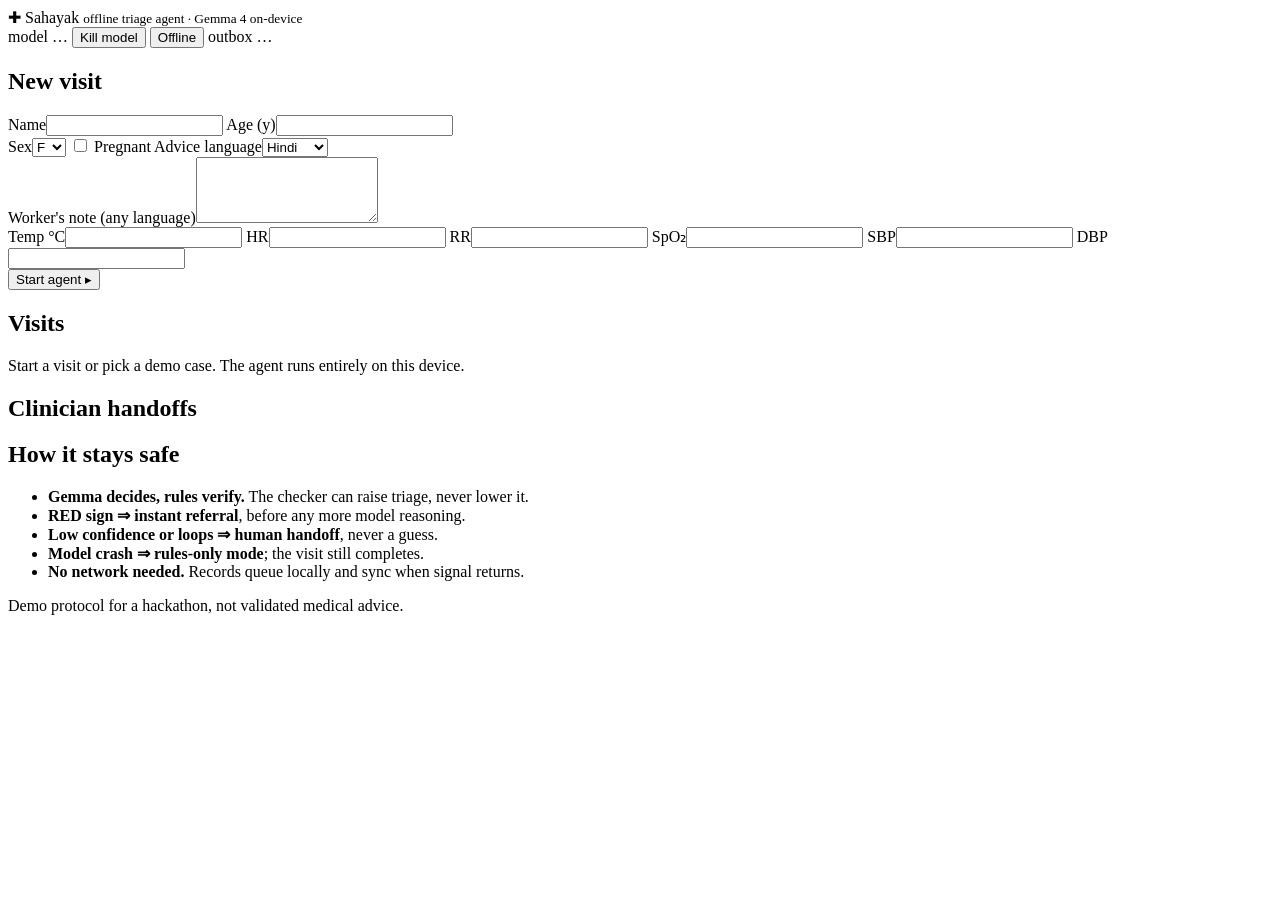
==== sahayak/static/index.html @ d5a65f3a "Sahayak: offline Gemma 4 triage agent (sense-decide-act-check loop) Local-first agent for community " ====
<!doctype html>
<!--
  Sahayak UI: one page for the health worker.
  Left: start a visit (with demo presets) and the visit list.
  Middle: the live agent loop (sense/decide/act/check trace), the agent's
  questions, and the final care plan.
  Right: on-device status (model, simulated network, sync outbox) and the
  clinician handoff queue. No external assets: works fully offline.
-->
<html lang="en">
<head>
<meta charset="utf-8">
<meta name="viewport" content="width=device-width, initial-scale=1">
<title>Sahayak · Offline Triage Agent</title>
<link rel="stylesheet" href="/style.css">
</head>
<body>
<header>
  <div class="brand"><span class="logo">✚</span> Sahayak <small>offline triage agent · Gemma 4 on-device</small></div>
  <div class="pills">
    <span id="modelPill" class="pill">model …</span>
    <button id="modelBtn" class="pill toggle" title="Simulate the local model crashing">Kill model</button>
    <button id="netBtn" class="pill toggle" title="Simulate connectivity">Offline</button>
    <span id="syncPill" class="pill">outbox …</span>
  </div>
</header>

<main>
  <section class="col left">
    <h2>New visit</h2>
    <div class="presets" id="presets"></div>
    <form id="visitForm">
      <div class="row">
        <label>Name<input name="name" required></label>
        <label class="sm">Age (y)<input name="age_years" type="number" step="0.1" min="0" required></label>
      </div>
      <div class="row">
        <label class="sm">Sex<select name="sex"><option>F</option><option>M</option></select></label>
        <label class="chk"><input type="checkbox" name="pregnant"> Pregnant</label>
        <label class="sm">Advice language<select name="language"><option>Hindi</option><option>Telugu</option><option>English</option></select></label>
      </div>
      <label>Worker's note (any language)<textarea name="note" rows="4" required></textarea></label>
      <div class="vitals">
        <label>Temp °C<input name="temp_c" type="number" step="0.1"></label>
        <label>HR<input name="hr" type="number"></label>
        <label>RR<input name="rr" type="number"></label>
        <label>SpO₂<input name="spo2" type="number"></label>
        <label>SBP<input name="sbp" type="number"></label>
        <label>DBP<input name="dbp" type="number"></label>
      </div>
      <input type="hidden" name="patient_id">
      <button type="submit" class="primary">Start agent ▸</button>
    </form>
    <h2>Visits</h2>
    <ul id="visits" class="list"></ul>
  </section>

  <section class="col mid">
    <div id="empty" class="empty">Start a visit or pick a demo case. The agent runs entirely on this device.</div>
    <div id="detail" hidden>
      <div class="dhead">
        <div><h2 id="dTitle"></h2><div id="dSub" class="muted"></div></div>
        <span id="dStatus" class="badge"></span>
      </div>
      <div id="question" class="question" hidden>
        <div class="qlabel">Agent needs your input</div>
        <div id="qText"></div>
        <form id="answerForm"><input name="answer" autocomplete="off" required placeholder="Type answer…"><button class="primary">Send</button></form>
      </div>
      <div id="plan" class="plan" hidden></div>
      <h3>Agent loop <span class="muted">sense → decide → act → check</span></h3>
      <ol id="trace" class="trace"></ol>
    </div>
  </section>

  <section class="col right">
    <h2>Clinician handoffs</h2>
    <ul id="handoffs" class="list"></ul>
    <h2>How it stays safe</h2>
    <ul class="notes">
      <li><b>Gemma decides, rules verify.</b> The checker can raise triage, never lower it.</li>
      <li><b>RED sign ⇒ instant referral</b>, before any more model reasoning.</li>
      <li><b>Low confidence or loops ⇒ human handoff</b>, never a guess.</li>
      <li><b>Model crash ⇒ rules-only mode</b>; the visit still completes.</li>
      <li><b>No network needed.</b> Records queue locally and sync when signal returns.</li>
    </ul>
    <p class="disclaimer">Demo protocol for a hackathon, not validated medical advice.</p>
  </section>
</main>
<script src="/app.js"></script>
</body>
</html>
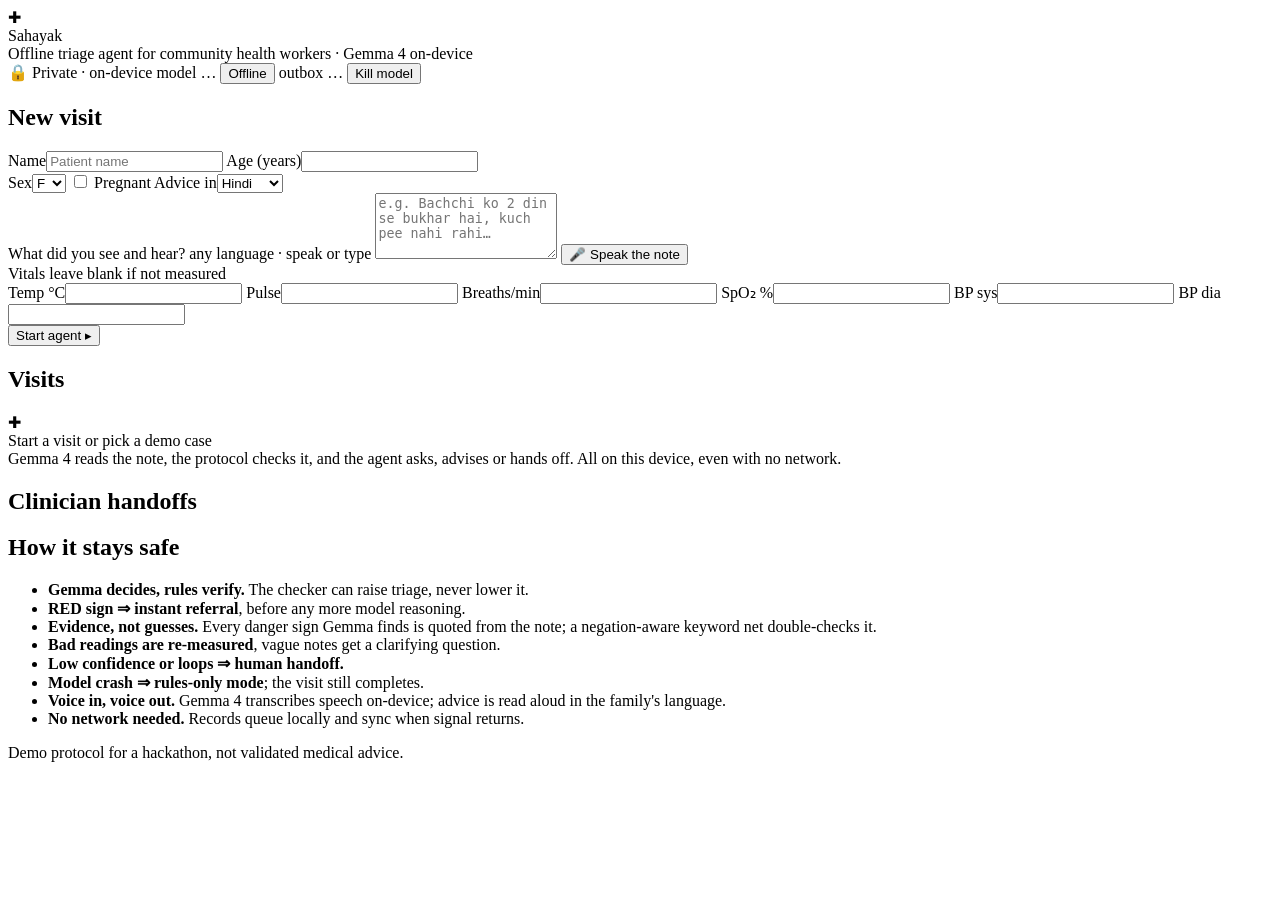
==== commit 9dea218d: "Voice input via Gemma 4 audio, checklist extraction, safer rules, new UI - Voice: mic -> 16 kHz WAV " ====
--- a/sahayak/static/index.html
+++ b/sahayak/static/index.html
@@ -1,11 +1,12 @@
 <!doctype html>
 <!--
   Sahayak UI: one page for the health worker.
-  Left: start a visit (with demo presets) and the visit list.
-  Middle: the live agent loop (sense/decide/act/check trace), the agent's
-  questions, and the final care plan.
-  Right: on-device status (model, simulated network, sync outbox) and the
-  clinician handoff queue. No external assets: works fully offline.
+  Left: start a visit (demo presets, voice or typed note, vitals) and the visit list.
+  Middle: the selected visit: live loop phase tracker, the agent's question,
+  the triage result with local-language advice, what Gemma understood
+  (findings, evidence, vitals), visit stats and the full step-by-step trace.
+  Right: the clinician handoff queue and the safety design.
+  No external assets: everything works fully offline.
 -->
 <html lang="en">
 <head>
@@ -16,12 +17,16 @@
 </head>
 <body>
 <header>
-  <div class="brand"><span class="logo">✚</span> Sahayak <small>offline triage agent · Gemma 4 on-device</small></div>
+  <div class="brand">
+    <span class="logo">✚</span>
+    <div><div class="name">Sahayak</div><div class="tag">Offline triage agent for community health workers · Gemma 4 on-device</div></div>
+  </div>
   <div class="pills">
+    <span class="pill ok" title="The agent, the model and all patient data stay on this device">🔒 Private · on-device</span>
     <span id="modelPill" class="pill">model …</span>
-    <button id="modelBtn" class="pill toggle" title="Simulate the local model crashing">Kill model</button>
     <button id="netBtn" class="pill toggle" title="Simulate connectivity">Offline</button>
     <span id="syncPill" class="pill">outbox …</span>
+    <button id="modelBtn" class="pill toggle ghost" title="Simulate the local model crashing">Kill model</button>
   </div>
 </header>
 
@@ -31,62 +36,99 @@
     <div class="presets" id="presets"></div>
     <form id="visitForm">
       <div class="row">
-        <label>Name<input name="name" required></label>
-        <label class="sm">Age (y)<input name="age_years" type="number" step="0.1" min="0" required></label>
+        <label>Name<input name="name" required placeholder="Patient name"></label>
+        <label class="sm">Age (years)<input name="age_years" type="number" step="0.01" min="0" required></label>
       </div>
       <div class="row">
         <label class="sm">Sex<select name="sex"><option>F</option><option>M</option></select></label>
         <label class="chk"><input type="checkbox" name="pregnant"> Pregnant</label>
-        <label class="sm">Advice language<select name="language"><option>Hindi</option><option>Telugu</option><option>English</option></select></label>
+        <label class="sm">Advice in<select name="language"><option>Hindi</option><option>Telugu</option><option>English</option></select></label>
       </div>
-      <label>Worker's note (any language)<textarea name="note" rows="4" required></textarea></label>
+      <label>What did you see and hear? <span class="hint">any language · speak or type</span>
+        <textarea name="note" rows="4" required placeholder="e.g. Bachchi ko 2 din se bukhar hai, kuch pee nahi rahi…"></textarea></label>
+      <button type="button" id="noteMic" class="mic">🎤 Speak the note</button>
+      <div class="vlabel">Vitals <span class="hint">leave blank if not measured</span></div>
       <div class="vitals">
         <label>Temp °C<input name="temp_c" type="number" step="0.1"></label>
-        <label>HR<input name="hr" type="number"></label>
-        <label>RR<input name="rr" type="number"></label>
-        <label>SpO₂<input name="spo2" type="number"></label>
-        <label>SBP<input name="sbp" type="number"></label>
-        <label>DBP<input name="dbp" type="number"></label>
+        <label>Pulse<input name="hr" type="number"></label>
+        <label>Breaths/min<input name="rr" type="number"></label>
+        <label>SpO₂ %<input name="spo2" type="number"></label>
+        <label>BP sys<input name="sbp" type="number"></label>
+        <label>BP dia<input name="dbp" type="number"></label>
       </div>
       <input type="hidden" name="patient_id">
       <button type="submit" class="primary">Start agent ▸</button>
     </form>
-    <h2>Visits</h2>
+    <h2 class="mt">Visits</h2>
     <ul id="visits" class="list"></ul>
   </section>
 
   <section class="col mid">
-    <div id="empty" class="empty">Start a visit or pick a demo case. The agent runs entirely on this device.</div>
+    <div id="empty" class="empty">
+      <div class="empty-icon">✚</div>
+      <div class="empty-title">Start a visit or pick a demo case</div>
+      <div>Gemma 4 reads the note, the protocol checks it, and the agent asks, advises or hands off. All on this device, even with no network.</div>
+    </div>
     <div id="detail" hidden>
-      <div class="dhead">
-        <div><h2 id="dTitle"></h2><div id="dSub" class="muted"></div></div>
-        <span id="dStatus" class="badge"></span>
+      <div class="patient">
+        <div class="avatar" id="dAvatar"></div>
+        <div class="pinfo"><h2 id="dTitle"></h2><div id="dSub" class="note"></div></div>
+        <span id="dStatus" class="status"></span>
       </div>
+
+      <ol id="phases" class="phases">
+        <li data-p="sense"><b>Sense</b><span>read note, history, rules</span></li>
+        <li data-p="decide"><b>Decide</b><span>Gemma picks next step</span></li>
+        <li data-p="act"><b>Act</b><span>run the tool</span></li>
+        <li data-p="check"><b>Check</b><span>safety verifier</span></li>
+      </ol>
+
       <div id="question" class="question" hidden>
-        <div class="qlabel">Agent needs your input</div>
+        <div class="qlabel">🙋 The agent needs your input</div>
         <div id="qText"></div>
-        <form id="answerForm"><input name="answer" autocomplete="off" required placeholder="Type answer…"><button class="primary">Send</button></form>
+        <form id="answerForm"><input name="answer" autocomplete="off" required placeholder="Type or speak the answer…"><button type="button" id="answerMic" class="mic">🎤</button><button class="primary">Send</button></form>
       </div>
+
       <div id="plan" class="plan" hidden></div>
-      <h3>Agent loop <span class="muted">sense → decide → act → check</span></h3>
-      <ol id="trace" class="trace"></ol>
+
+      <div class="grid2">
+        <div class="card">
+          <h3>What Gemma understood</h3>
+          <div id="findings" class="findings"><span class="muted">Reading the note…</span></div>
+        </div>
+        <div class="card">
+          <h3>Vitals & protocol</h3>
+          <div id="vitals"></div>
+        </div>
+      </div>
+
+      <div id="stats" class="stats"></div>
+
+      <details id="traceBox" class="card tracebox" open>
+        <summary><h3>Agent trace <span class="muted" id="traceCount"></span></h3></summary>
+        <ol id="trace" class="trace"></ol>
+      </details>
     </div>
   </section>
 
   <section class="col right">
     <h2>Clinician handoffs</h2>
-    <ul id="handoffs" class="list"></ul>
-    <h2>How it stays safe</h2>
+    <ul id="handoffs" class="list handoffs"></ul>
+    <h2 class="mt">How it stays safe</h2>
     <ul class="notes">
       <li><b>Gemma decides, rules verify.</b> The checker can raise triage, never lower it.</li>
       <li><b>RED sign ⇒ instant referral</b>, before any more model reasoning.</li>
-      <li><b>Low confidence or loops ⇒ human handoff</b>, never a guess.</li>
+      <li><b>Evidence, not guesses.</b> Every danger sign Gemma finds is quoted from the note; a negation-aware keyword net double-checks it.</li>
+      <li><b>Bad readings are re-measured</b>, vague notes get a clarifying question.</li>
+      <li><b>Low confidence or loops ⇒ human handoff.</b></li>
       <li><b>Model crash ⇒ rules-only mode</b>; the visit still completes.</li>
+      <li><b>Voice in, voice out.</b> Gemma 4 transcribes speech on-device; advice is read aloud in the family's language.</li>
       <li><b>No network needed.</b> Records queue locally and sync when signal returns.</li>
     </ul>
     <p class="disclaimer">Demo protocol for a hackathon, not validated medical advice.</p>
   </section>
 </main>
+<script src="/voice.js"></script>
 <script src="/app.js"></script>
 </body>
 </html>
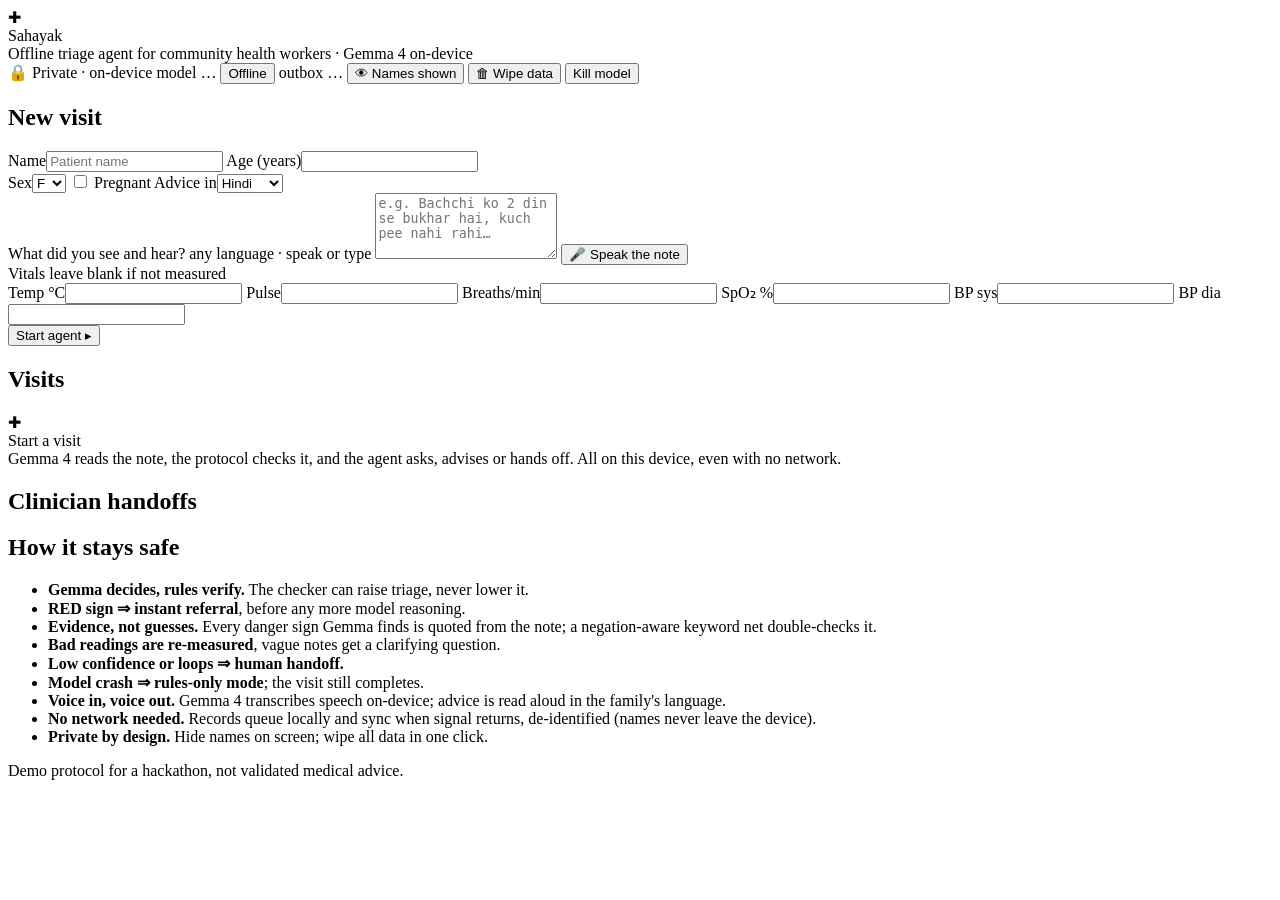
==== commit 8e066fd6: "Faster, calmer, more private: no reloads, auto-close, anti-flicker UI, TTS, privacy - Speed: fixed n" ====
--- a/sahayak/static/index.html
+++ b/sahayak/static/index.html
@@ -26,6 +26,8 @@
     <span id="modelPill" class="pill">model …</span>
     <button id="netBtn" class="pill toggle" title="Simulate connectivity">Offline</button>
     <span id="syncPill" class="pill">outbox …</span>
+    <button id="privacyBtn" class="pill toggle" title="Show only initials on screen">👁 Names shown</button>
+    <button id="wipeBtn" class="pill toggle ghost" title="Permanently delete all patient data on this device">🗑 Wipe data</button>
     <button id="modelBtn" class="pill toggle ghost" title="Simulate the local model crashing">Kill model</button>
   </div>
 </header>
@@ -33,7 +35,6 @@
 <main>
   <section class="col left">
     <h2>New visit</h2>
-    <div class="presets" id="presets"></div>
     <form id="visitForm">
       <div class="row">
         <label>Name<input name="name" required placeholder="Patient name"></label>
@@ -66,7 +67,7 @@
   <section class="col mid">
     <div id="empty" class="empty">
       <div class="empty-icon">✚</div>
-      <div class="empty-title">Start a visit or pick a demo case</div>
+      <div class="empty-title">Start a visit</div>
       <div>Gemma 4 reads the note, the protocol checks it, and the agent asks, advises or hands off. All on this device, even with no network.</div>
     </div>
     <div id="detail" hidden>
@@ -123,7 +124,8 @@
       <li><b>Low confidence or loops ⇒ human handoff.</b></li>
       <li><b>Model crash ⇒ rules-only mode</b>; the visit still completes.</li>
       <li><b>Voice in, voice out.</b> Gemma 4 transcribes speech on-device; advice is read aloud in the family's language.</li>
-      <li><b>No network needed.</b> Records queue locally and sync when signal returns.</li>
+      <li><b>No network needed.</b> Records queue locally and sync when signal returns, de-identified (names never leave the device).</li>
+      <li><b>Private by design.</b> Hide names on screen; wipe all data in one click.</li>
     </ul>
     <p class="disclaimer">Demo protocol for a hackathon, not validated medical advice.</p>
   </section>
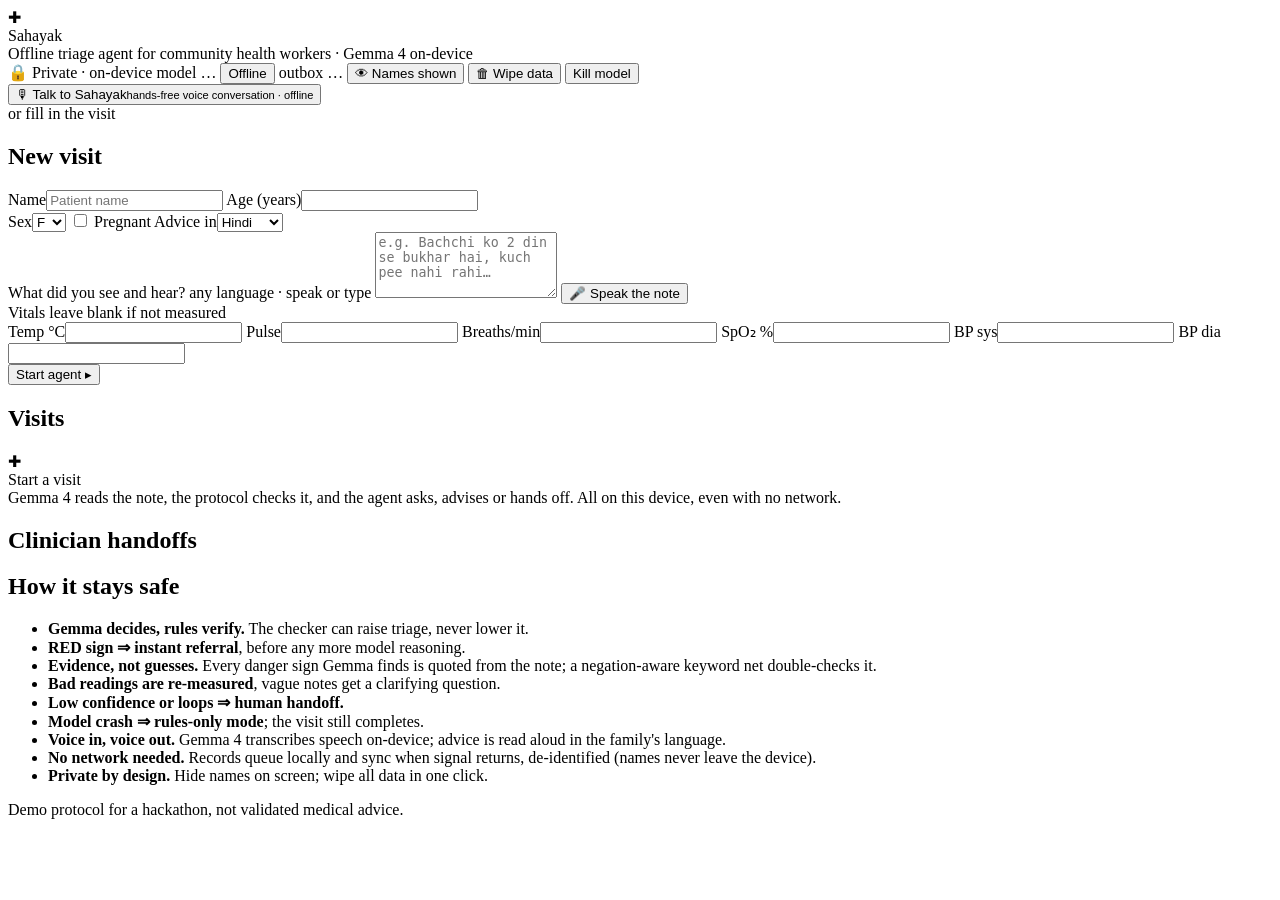
==== commit 5647503b: "Talk to Sahayak: offline spoken conversation; native-script advice; natural voices - conversation.js" ====
--- a/sahayak/static/index.html
+++ b/sahayak/static/index.html
@@ -34,6 +34,8 @@
 
 <main>
   <section class="col left">
+    <button id="convoBtn" class="talk">🎙 Talk to Sahayak<small>hands-free voice conversation · offline</small></button>
+    <div class="or">or fill in the visit</div>
     <h2>New visit</h2>
     <form id="visitForm">
       <div class="row">
@@ -130,7 +132,17 @@
     <p class="disclaimer">Demo protocol for a hackathon, not validated medical advice.</p>
   </section>
 </main>
+<div id="convo" class="convo" hidden>
+  <div class="convo-head">
+    <div class="orb idle" id="convoOrb"></div>
+    <div class="convo-title"><b>Talk to Sahayak</b><div id="convoState" class="hint">Starting…</div></div>
+    <label class="convo-lang">Family language<select id="convoLang"><option>Telugu</option><option>Hindi</option><option>English</option></select></label>
+    <button id="convoEnd" class="pill toggle">End</button>
+  </div>
+  <div id="convoLog" class="convo-log"></div>
+</div>
 <script src="/voice.js"></script>
 <script src="/app.js"></script>
+<script src="/conversation.js"></script>
 </body>
 </html>
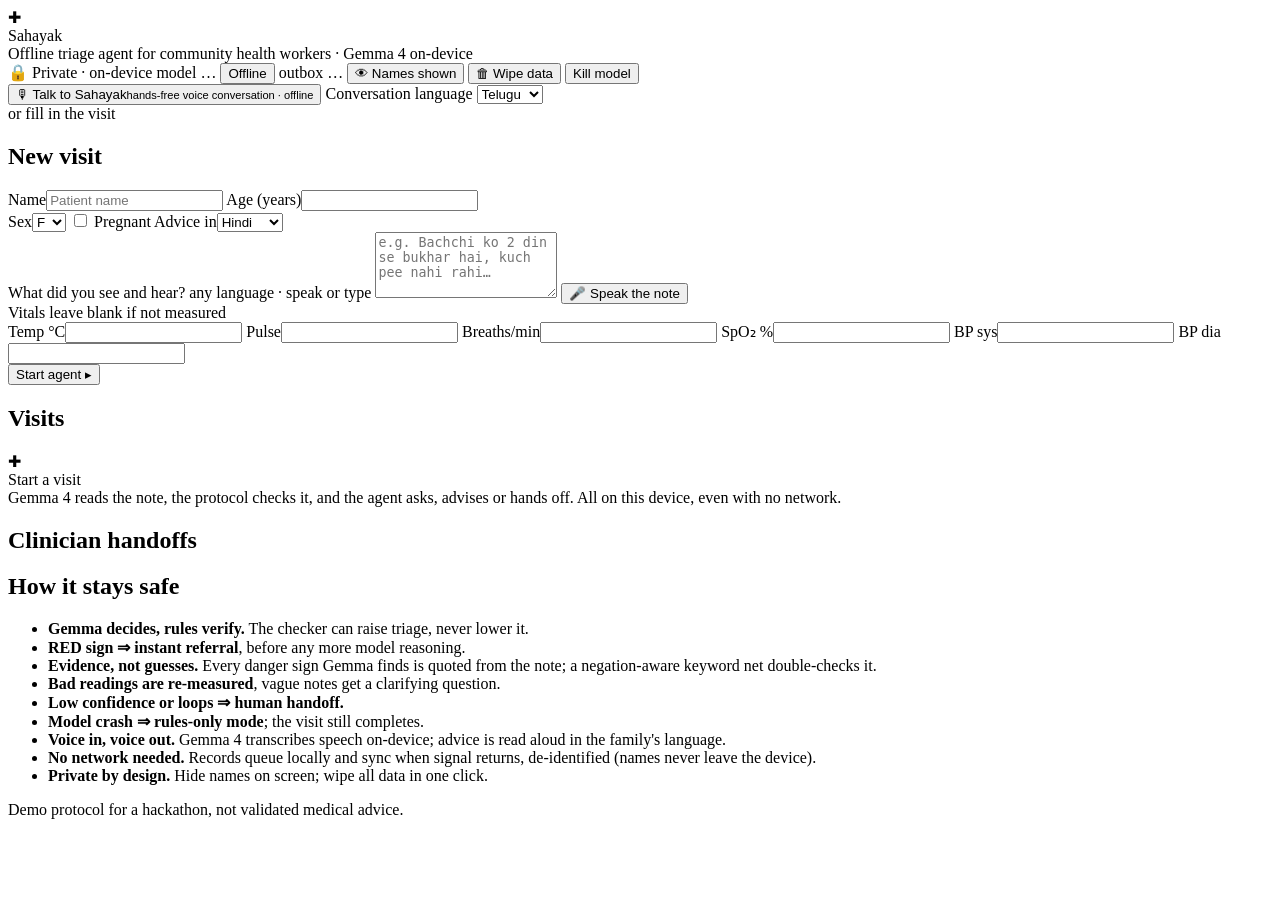
==== commit b36e8723: "Voice conversation fixes: no invented words, strict intake, full language support - transcription is" ====
--- a/sahayak/static/index.html
+++ b/sahayak/static/index.html
@@ -35,6 +35,8 @@
 <main>
   <section class="col left">
     <button id="convoBtn" class="talk">🎙 Talk to Sahayak<small>hands-free voice conversation · offline</small></button>
+    <label class="convo-pick">Conversation language
+      <select id="convoLang"><option>Telugu</option><option>Hindi</option><option>English</option></select></label>
     <div class="or">or fill in the visit</div>
     <h2>New visit</h2>
     <form id="visitForm">
@@ -136,7 +138,7 @@
   <div class="convo-head">
     <div class="orb idle" id="convoOrb"></div>
     <div class="convo-title"><b>Talk to Sahayak</b><div id="convoState" class="hint">Starting…</div></div>
-    <label class="convo-lang">Family language<select id="convoLang"><option>Telugu</option><option>Hindi</option><option>English</option></select></label>
+    <span id="convoLangBadge" class="badge"></span>
     <button id="convoEnd" class="pill toggle">End</button>
   </div>
   <div id="convoLog" class="convo-log"></div>
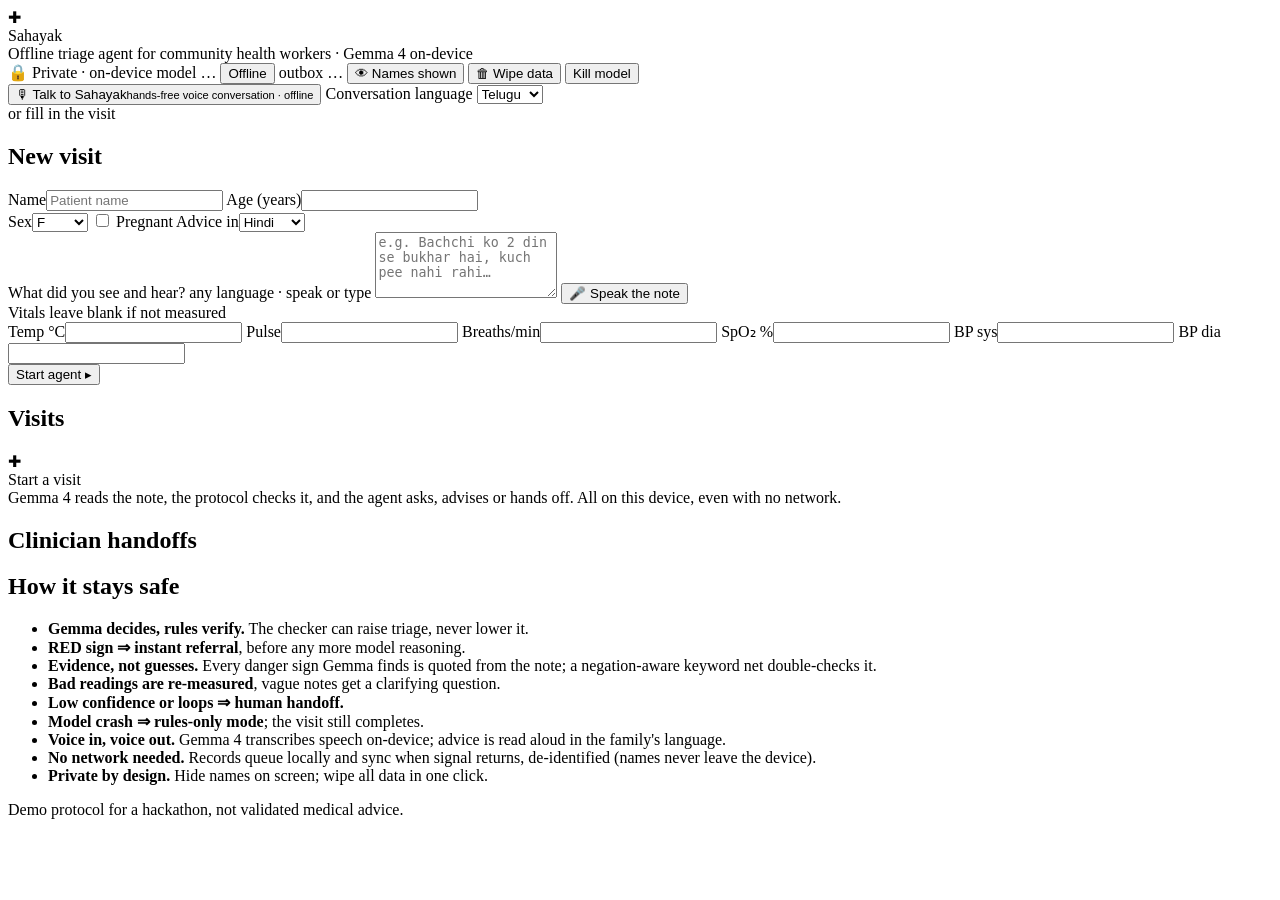
==== commit 1df3a96e: "Natural offline voices (Piper), warmer and more robust voice conversation - tts: Piper neural voices" ====
--- a/sahayak/static/index.html
+++ b/sahayak/static/index.html
@@ -45,7 +45,7 @@
         <label class="sm">Age (years)<input name="age_years" type="number" step="0.01" min="0" required></label>
       </div>
       <div class="row">
-        <label class="sm">Sex<select name="sex"><option>F</option><option>M</option></select></label>
+        <label class="sm">Sex<select name="sex"><option value="F">F</option><option value="M">M</option><option value="O">Other</option></select></label>
         <label class="chk"><input type="checkbox" name="pregnant"> Pregnant</label>
         <label class="sm">Advice in<select name="language"><option>Hindi</option><option>Telugu</option><option>English</option></select></label>
       </div>
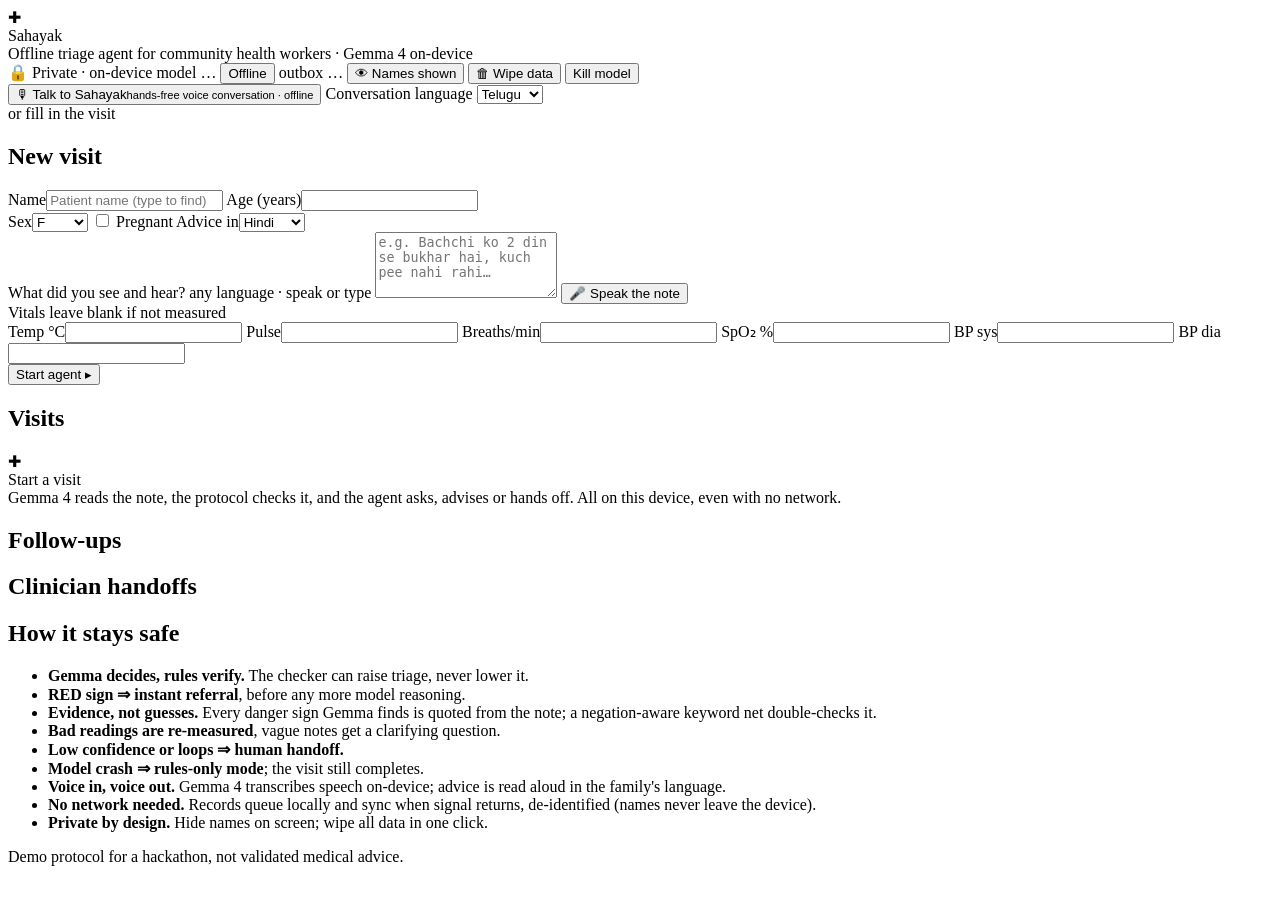
==== commit 0b7270dc: "Returning patients, follow-ups panel, technical guide (post-submission) - patients.py: name search w" ====
--- a/sahayak/static/index.html
+++ b/sahayak/static/index.html
@@ -41,7 +41,8 @@
     <h2>New visit</h2>
     <form id="visitForm">
       <div class="row">
-        <label>Name<input name="name" required placeholder="Patient name"></label>
+        <label class="namebox">Name<input name="name" required placeholder="Patient name (type to find)" autocomplete="off">
+          <div id="patientSuggest" class="suggest" hidden></div></label>
         <label class="sm">Age (years)<input name="age_years" type="number" step="0.01" min="0" required></label>
       </div>
       <div class="row">
@@ -62,6 +63,7 @@
         <label>BP dia<input name="dbp" type="number"></label>
       </div>
       <input type="hidden" name="patient_id">
+      <div id="returning" class="returning" hidden></div>
       <button type="submit" class="primary">Start agent ▸</button>
     </form>
     <h2 class="mt">Visits</h2>
@@ -117,7 +119,9 @@
   </section>
 
   <section class="col right">
-    <h2>Clinician handoffs</h2>
+    <h2>Follow-ups</h2>
+    <div id="followups" class="followups"></div>
+    <h2 class="mt">Clinician handoffs</h2>
     <ul id="handoffs" class="list handoffs"></ul>
     <h2 class="mt">How it stays safe</h2>
     <ul class="notes">
